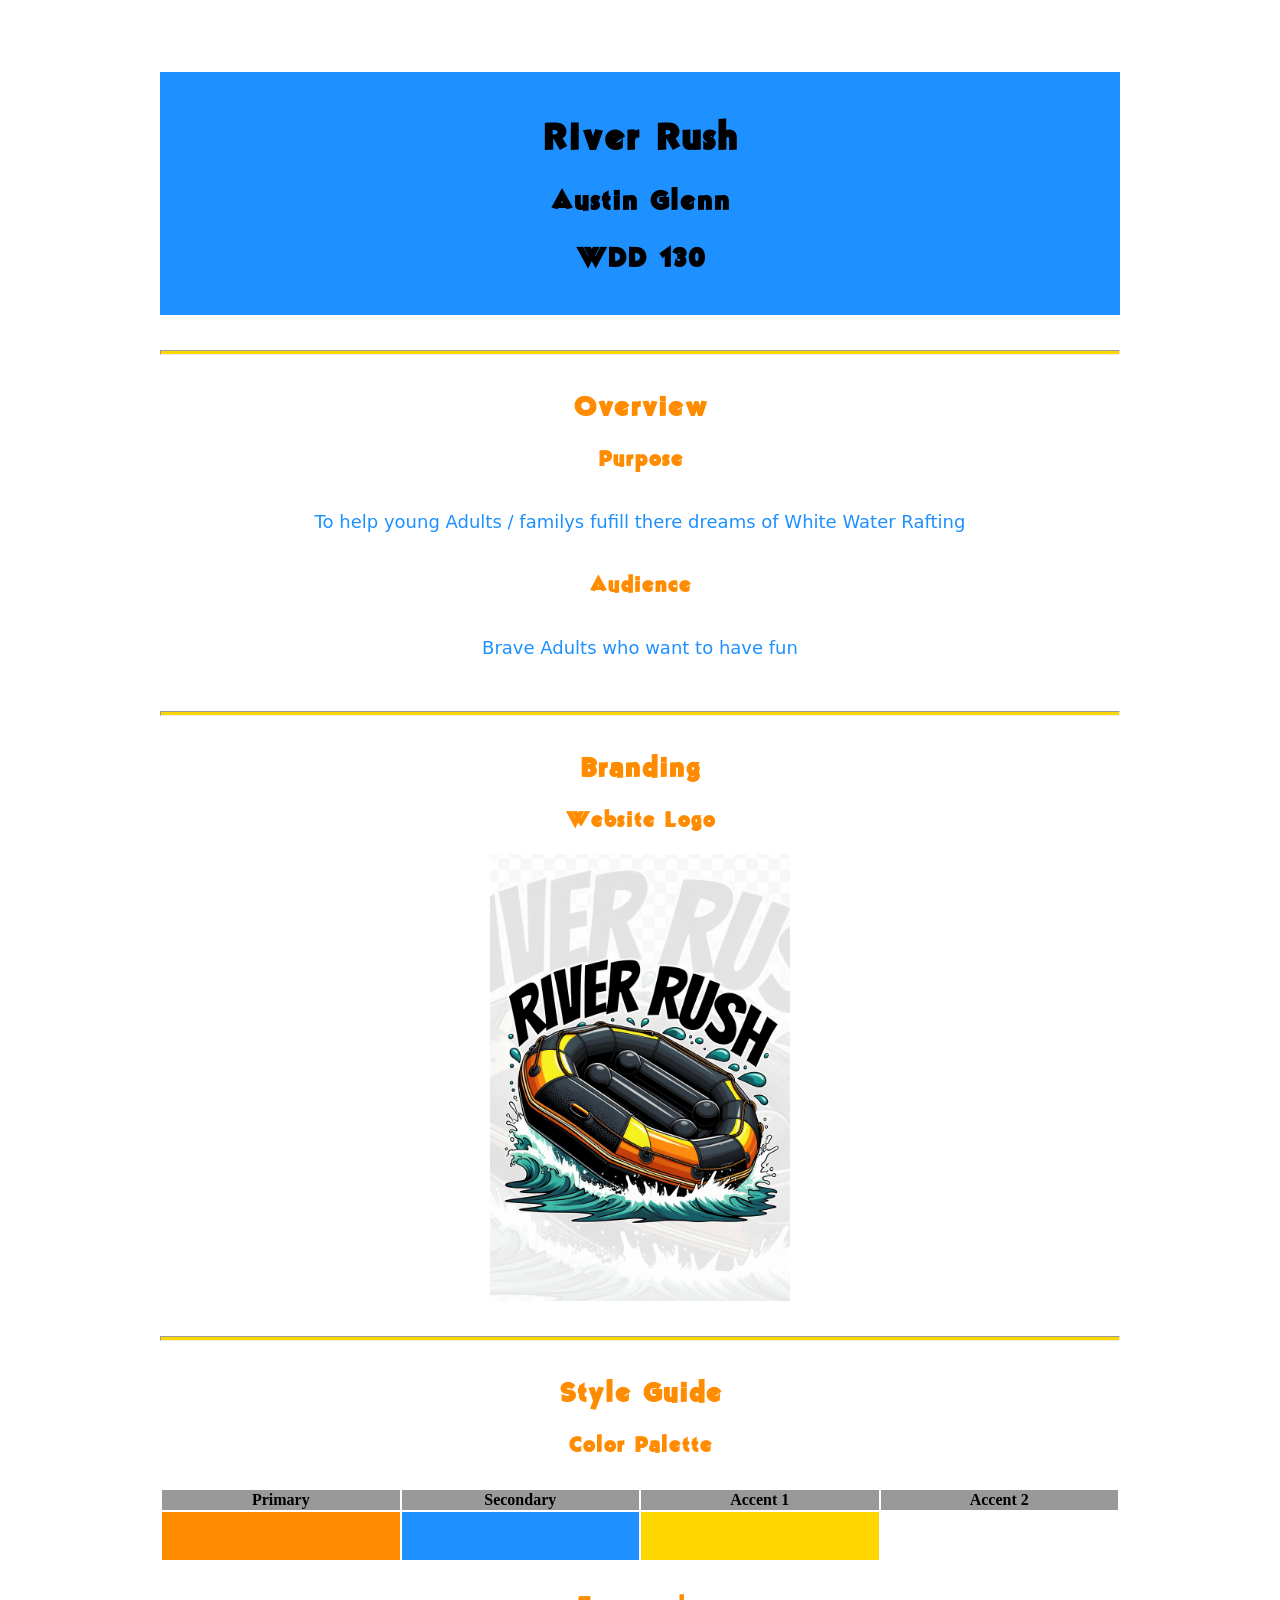
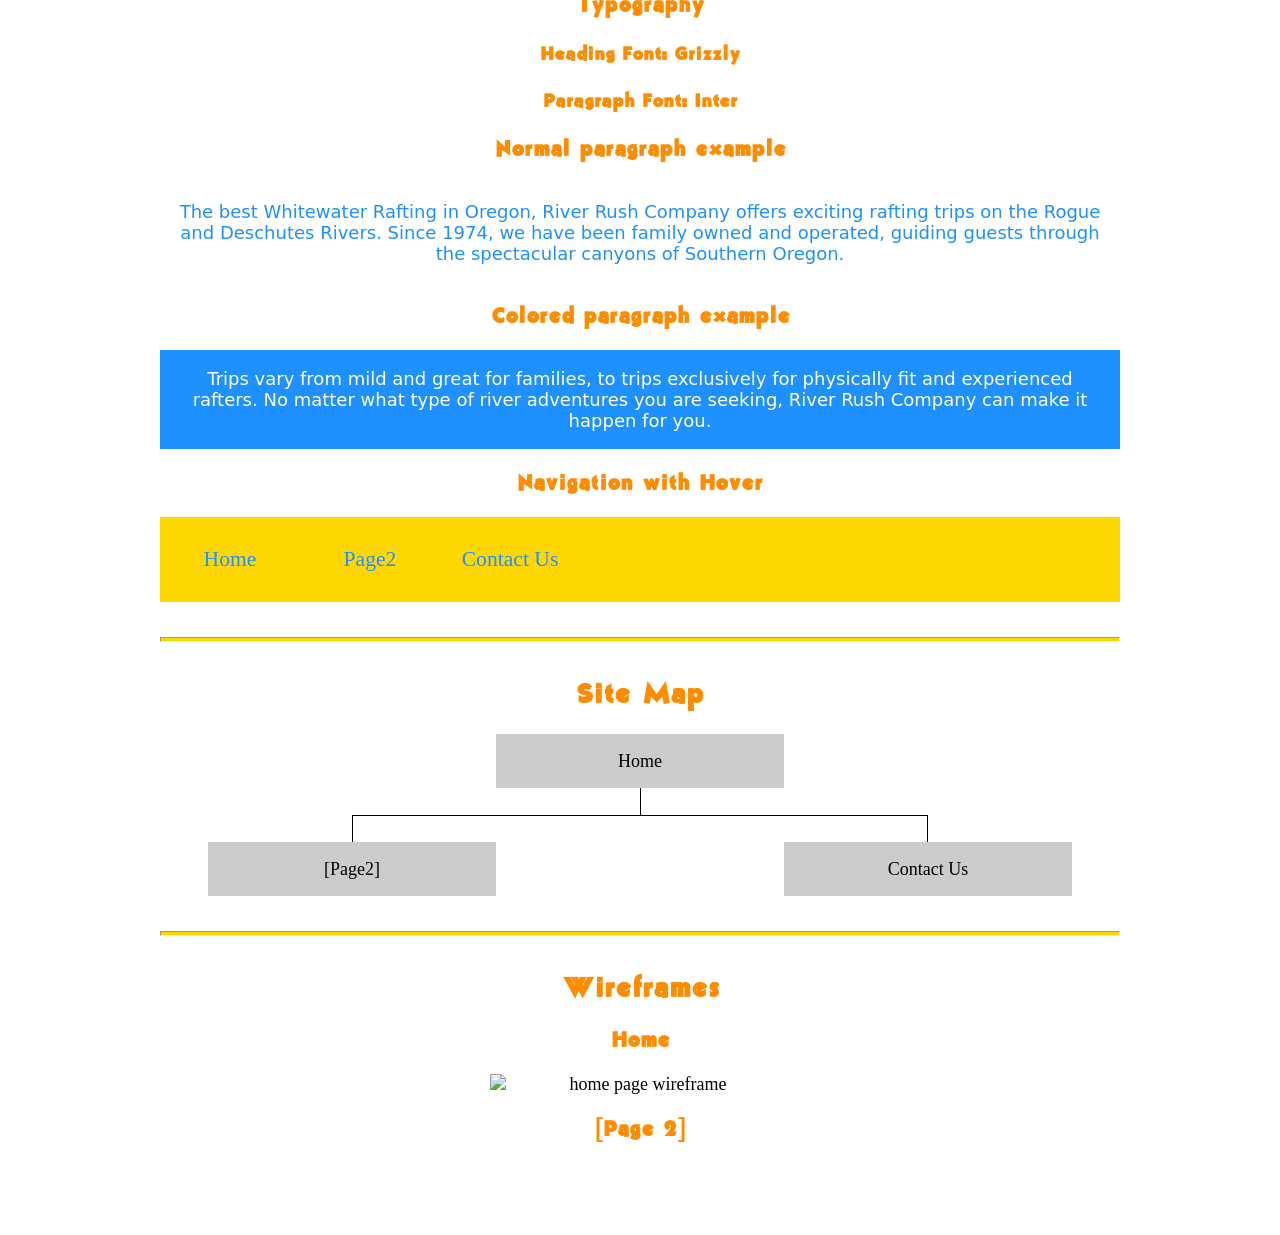
==== wwr/site-plan-rafting.html @ dfa891cb "Initial commit" ====
<html lang="en-us"><head>
  <meta charset="utf-8">
  <title>Site Plan</title>
  <link type="text/css" rel="stylesheet" href="styles/site-plan-rafting.css">
</head>

<body>
  <header>
    <h1>River Rush</h1>
    <h2>Austin Glenn</h2>
    <h2>WDD 130</h2>
    <!-- In the header above, add the name of your site, your name and class number. For example if you are in section 3 you would put WDD 130-03 -->
  </header>
  <main>
    <!-- ------------------------Steps 2-5------------------------------ -->
    <hr>
    <h2>Overview</h2>
    <h3>Purpose</h3>
    <p>To help young Adults / familys fufill there dreams of White Water Rafting</p>
    <!-- change this -->

    <h3>Audience</h3>
    <p>Brave Adults who want to have fun</p>
    <!-- change this -->

    <hr>
    <h2>Branding</h2>
    <h3>Website Logo</h3>
    <!-- Replace this with some sort of logo for your site.  A logo can be as simple as the name of your site in a nice font :) -->
    <img src="images/logo.jpg" alt="Logo image">
    <hr>
    <h2>Style Guide</h2>

    <!-- ------------------------Steps 6-9------------------------------ -->

    <h3>Color Palette</h3>
    <!--  The colors you choose for a website are one of the most important decisions you will make. You should have at least 2 colors but do not have to fill in all 4 if you do not need them.  -->
    
    <table class="colors">
      <tbody><tr>
        <th>Primary</th>
        <th>Secondary</th>
        <th>Accent 1</th>
        <th>Accent 2</th>
      </tr>
      
      <tr>
        <td class="primary"></td>
        <td class="secondary"></td>
        <td class="accent1"></td>
        <td class="accent2"></td>
      </tr>
    </tbody></table>

    <!-- ------------------------Steps 10-12------------------------------ -->

    <h3>Typography</h3>
    <!-- Choose a font for your paragraphs (body copy) and headlines. What font(s) have you chosen? Think also about which of your colors above you might use for background and font colors. -->

    <h4>
      Heading Font: Grizzly
      <!-- change this -->
    </h4>
    <h4>
      Paragraph Font: Inter
      <!-- change this -->
    </h4>
    <h3>Normal paragraph example</h3>
    <p>
      The best Whitewater Rafting in Oregon, River Rush Company
      offers exciting rafting trips on the Rogue and Deschutes Rivers. Since 
      1974, we have been family owned and operated, guiding guests through 
      the spectacular canyons of Southern Oregon.
    </p>
    <h3>Colored paragraph example</h3>
    <p class="colored">
      Trips vary from mild and great for families, to trips exclusively for
      physically fit and experienced rafters. No matter what type of river
      adventures you are seeking, River Rush Company can make it
      happen for you.
    </p>

    <!-- ------------------------Step 13------------------------------ -->

    <h3>Navigation with Hover</h3>
    <!-- Think about how you want your navigation bar to look. In the site-plan.css file change the colors to your colors to get the look you desire. -->
    <nav>
      <a href="/index.html">Home</a>
      <a href="#">Page2</a>
      <a href="#">Contact Us</a>
    </nav>
    <hr>
    <h2>Site Map</h2>
    <div class="sitemap">
      <div class="sm-home">Home</div>
      <div class="sm-page2">
        [Page2]
        <!-- this page will have a name later -->
      </div>
      <div class="sm-page3">Contact Us</div>

      <div class="top">&nbsp;</div>
      <div class="left">&nbsp;</div>
      <div class="right">&nbsp;</div>
    </div>
    <hr>
    <h2>Wireframes</h2>
    <!-- Create an additional wireframe for your site. List it here below the Home page wireframe. -->

    <h3>Home</h3>

    <img src="https://byui-wdd.github.io/wdd130/rafting_images/wireframe_home.png" alt="home page wireframe">

    <h3>[Page 2]</h3>

    <!-- <img src="#" alt="page 2 wireframe"> -->
  </main>


</body></html>
---- wwr/styles/site-plan-rafting.css ----
/* if you are using any Google fonts change the font names below to your fonts. 
Any spaces in your font name should be replaced with a +. 
Fonts are separated by a & */
@import url('https://fonts.googleapis.com/css2?family=IM+Fell+French+Canon&family=Lato:ital,wght@0,400;0,700;1,400&display=swap');
@font-face {
  font-family: 'Grizzly';
  src: url('/fonts/grizzly.ttf') format('truetype');
  font-weight: normal;
  font-style: normal;
  font-display: swap;
}
:root {
  /* change the values below to your colors from your palette */
  --primary-color: #FF8C00  ;
  --secondary-color: #1E90FF ;
  --accent1-color: #FFD700;
  --accent2-color: white;

  /* change the values below to your chosen font(s) */
  --heading-font: "Grizzly";
  --paragraph-font: 'Inter', system-ui, sans-serif;

  /* these colors below should be chosen from among your palette colors above */
  --headline-color-on-white: #FF8C00;  /* headlines on a white background */ 
  --headline-color-on-color: black; /* headlines on a colored background */ 
  --paragraph-color-on-white: #1E90FF; /* paragraph text on a white background */ 
  --paragraph-color-on-color: white; /* paragraph text on a colored background */ 
  --paragraph-background-color: #1E90FF  ;
  --nav-link-color: #1E90FF;
  --nav-background-color: #FFD700;
  --nav-hover-link-color: white;
  --nav-hover-background-color: #1E90FF;
}


/*  Look around below...but DON'T CHANGE ANYTHING! */

body {
  max-width: 960px;
  margin: 0 auto;
  padding: 4em;
  font-size: 18px;
  text-align: center;
}
img {
  display: block;
  margin: 0 auto;
  max-width: 300px;
}
h1, h2, h3, h4, h5, h6 {
  font-family: var(--heading-font);
  color: var(--headline-color-on-white);
}
h2 {
  text-align: center;
}
hr {
  height: 3px;
  margin: 35px 0;
  background: var(--accent1-color);
}
header {
  padding: 1em;
  text-align: center;
  color: var(--headline-color-on-color);
  background-color: var(--paragraph-background-color);
}
header > h1, header > h2 {
  color: var(--headline-color-on-color);
}
p {
  font-family: var(--paragraph-font);
  color: var(--paragraph-color-on-white);
  padding: 1em;
}
.colors {
  width: 100%;
  min-width: 350px;
  margin: 30px auto;
  text-align: center;
}
.colors th {
  background-color: #999;
}
.colors td{
  width: 25%;
  height: 3em;
}
.primary {
  background-color: var(--primary-color);
}
.secondary {
  background-color: var(--secondary-color);
}
.accent1 {
  background-color: var(--accent1-color);
}
.accent2{
  background-color: var(--accent2-color);
}
p.colored {
  background-color: var(--paragraph-background-color);
  color: var(--paragraph-color-on-color);
}
nav {
  background-color: var(--nav-background-color);
  line-height: 3em;
  text-align: center;
  font-size: 1.2em;
}
nav  {
  list-style-type: none;
  display: flex;
}
nav a {
  padding:1em;
  min-width: 120px;
  text-decoration: none;
  padding: 10px;
}
nav a:link, nav a:visited {
  color: var(--nav-link-color);
}
nav a:hover {
  color: var(--nav-hover-link-color);
  background-color: var(--nav-hover-background-color);
}
.sitemap {
  display: grid;
  justify-content: center;

  grid-template-columns: repeat(6, 15%);
  grid-template-rows: 3em 1.5em 1.5em 3em;
  grid-template-areas: ". . home home . ."
    ". . . top . ."
    ". left left right right ."
    "page2 page2 . . page3 page3";
}
.sitemap > div {
  text-align: center;
}
.sm-home {
  grid-area: home;
  background-color: #ccc;
  line-height: 3em;
}
.sm-page2 {
  grid-area: page2;
  background-color: #ccc;
  line-height: 3em;
}
.sm-page3 {
  grid-area: page3;
  background-color: #ccc;
  line-height: 3em;
}
.top {
  grid-area: top;
  border-left: 1px solid;
}
.left {
  grid-area: left;
  border-top: 1px solid;
  border-left: 1px solid;
}
.right {
  grid-area: right;
  border-top: 1px solid;
  border-right: 1px solid;
}
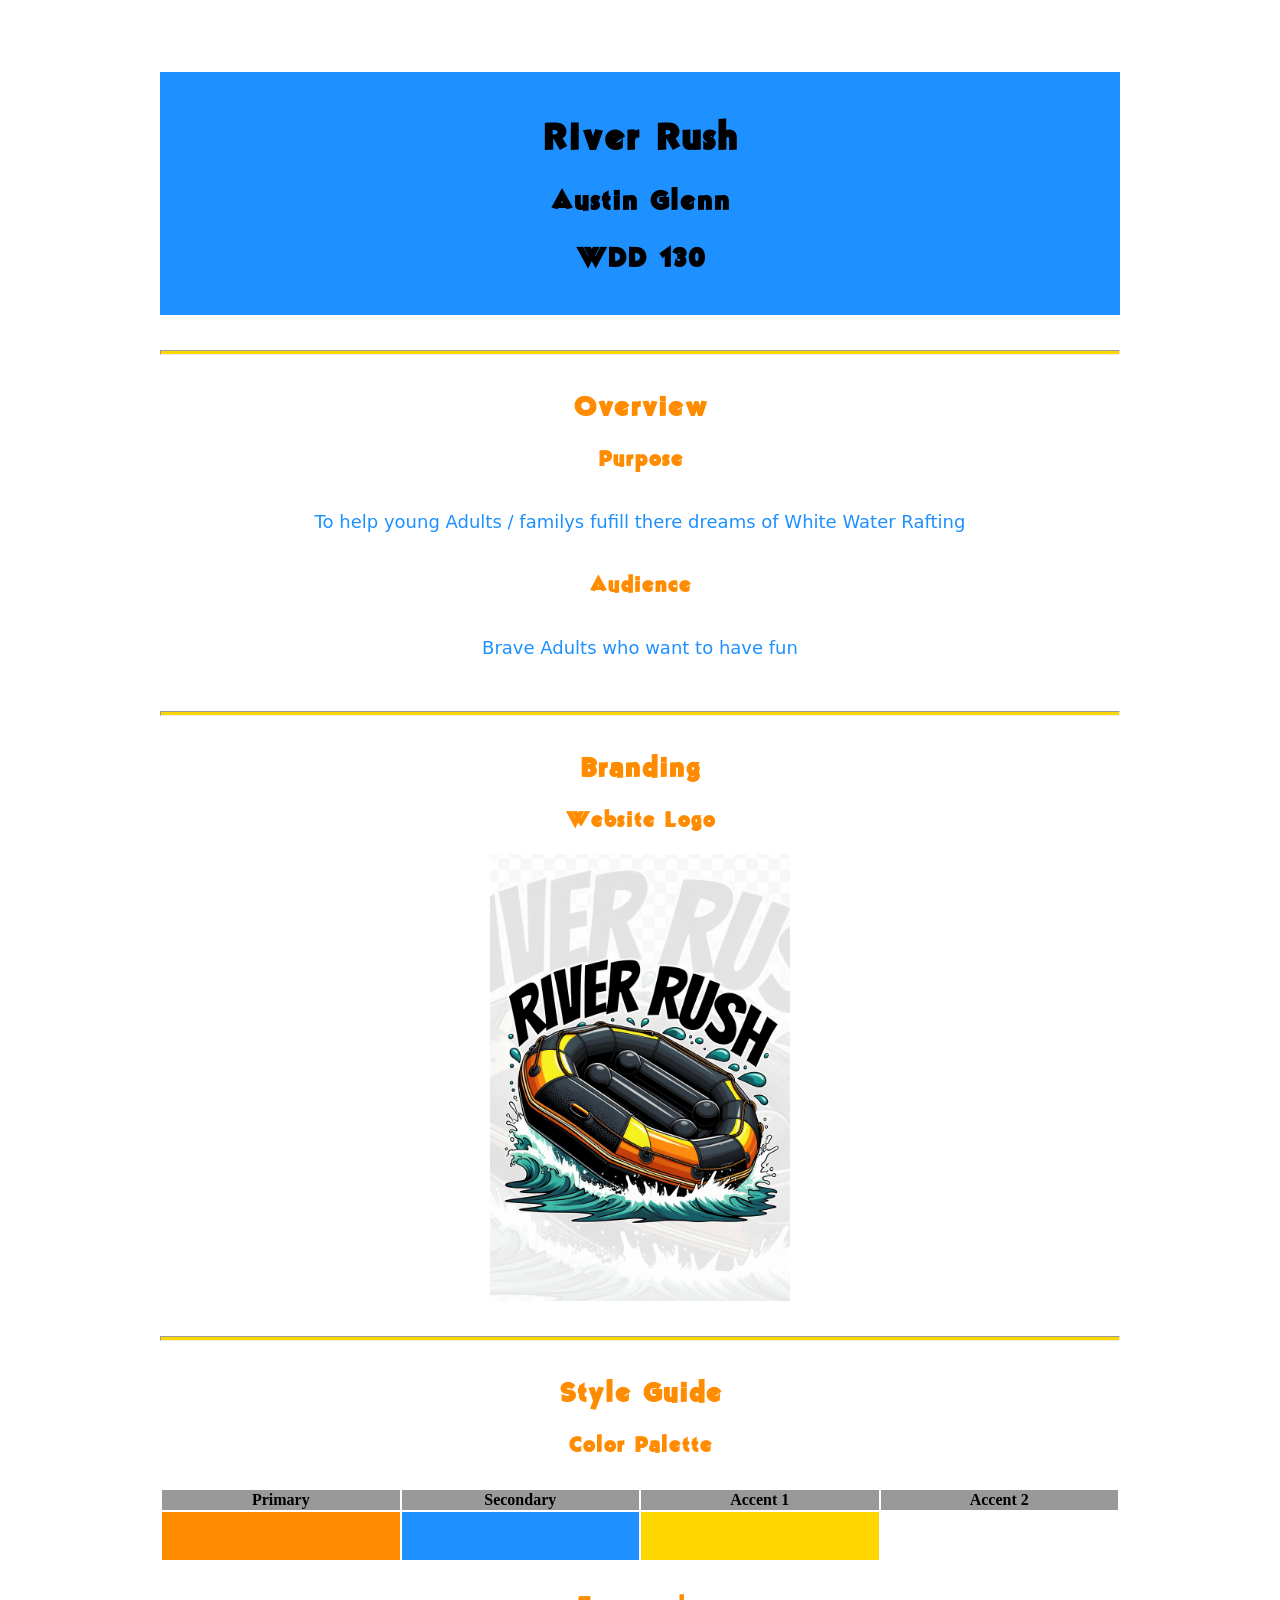
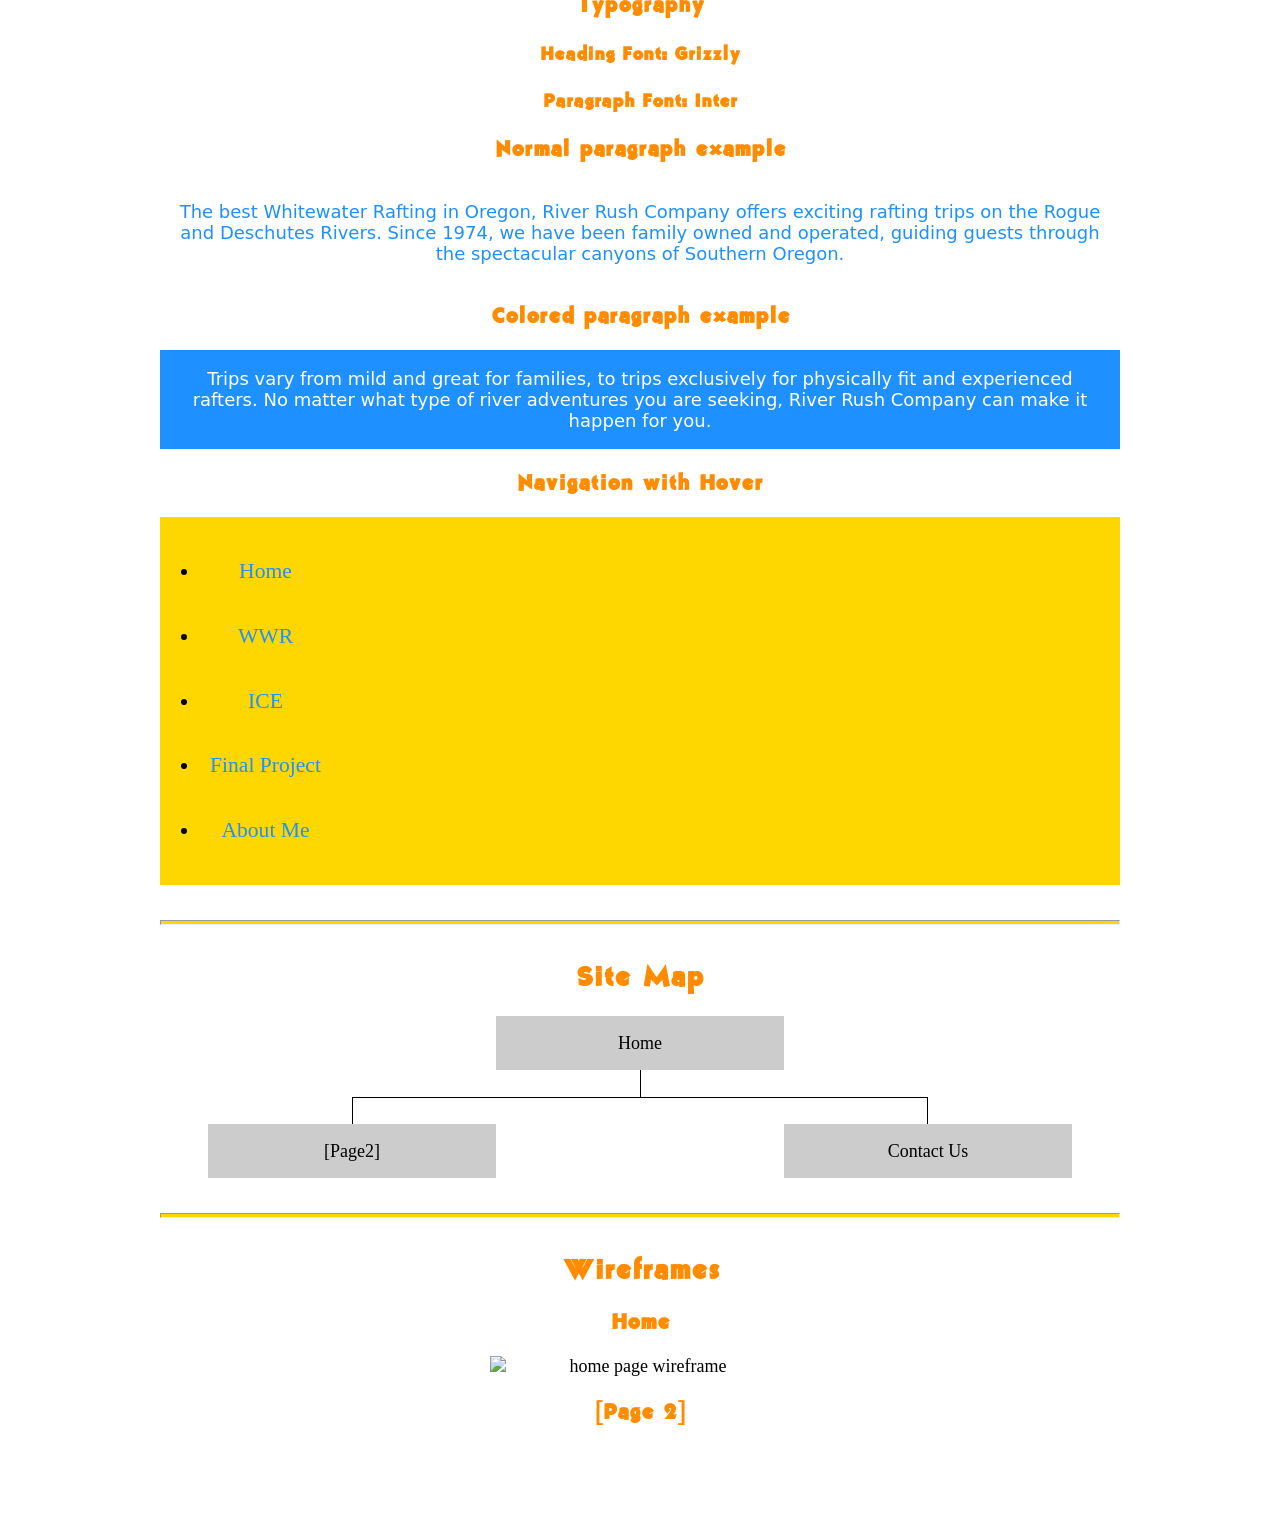
==== commit e8501145: "Update site-plan-rafting.html" ====
--- a/wwr/site-plan-rafting.html
+++ b/wwr/site-plan-rafting.html
@@ -85,9 +85,13 @@
     <h3>Navigation with Hover</h3>
     <!-- Think about how you want your navigation bar to look. In the site-plan.css file change the colors to your colors to get the look you desire. -->
     <nav>
-      <a href="/index.html">Home</a>
-      <a href="#">Page2</a>
-      <a href="#">Contact Us</a>
+      <ul>
+                <li><a href="index.html">Home</a></li>
+                <li><a href="wwr/site-plan-rafting.html">WWR</a></li>
+                <li><a href="index.html#ice">ICE</a></li>
+                <li><a href="final-project.html">Final Project</a></li>
+                <li><a href="index.html#about">About Me</a></li>
+            </ul>
     </nav>
     <hr>
     <h2>Site Map</h2>
@@ -117,4 +121,4 @@
   </main>
 
 
-</body></html>+</body></html>
